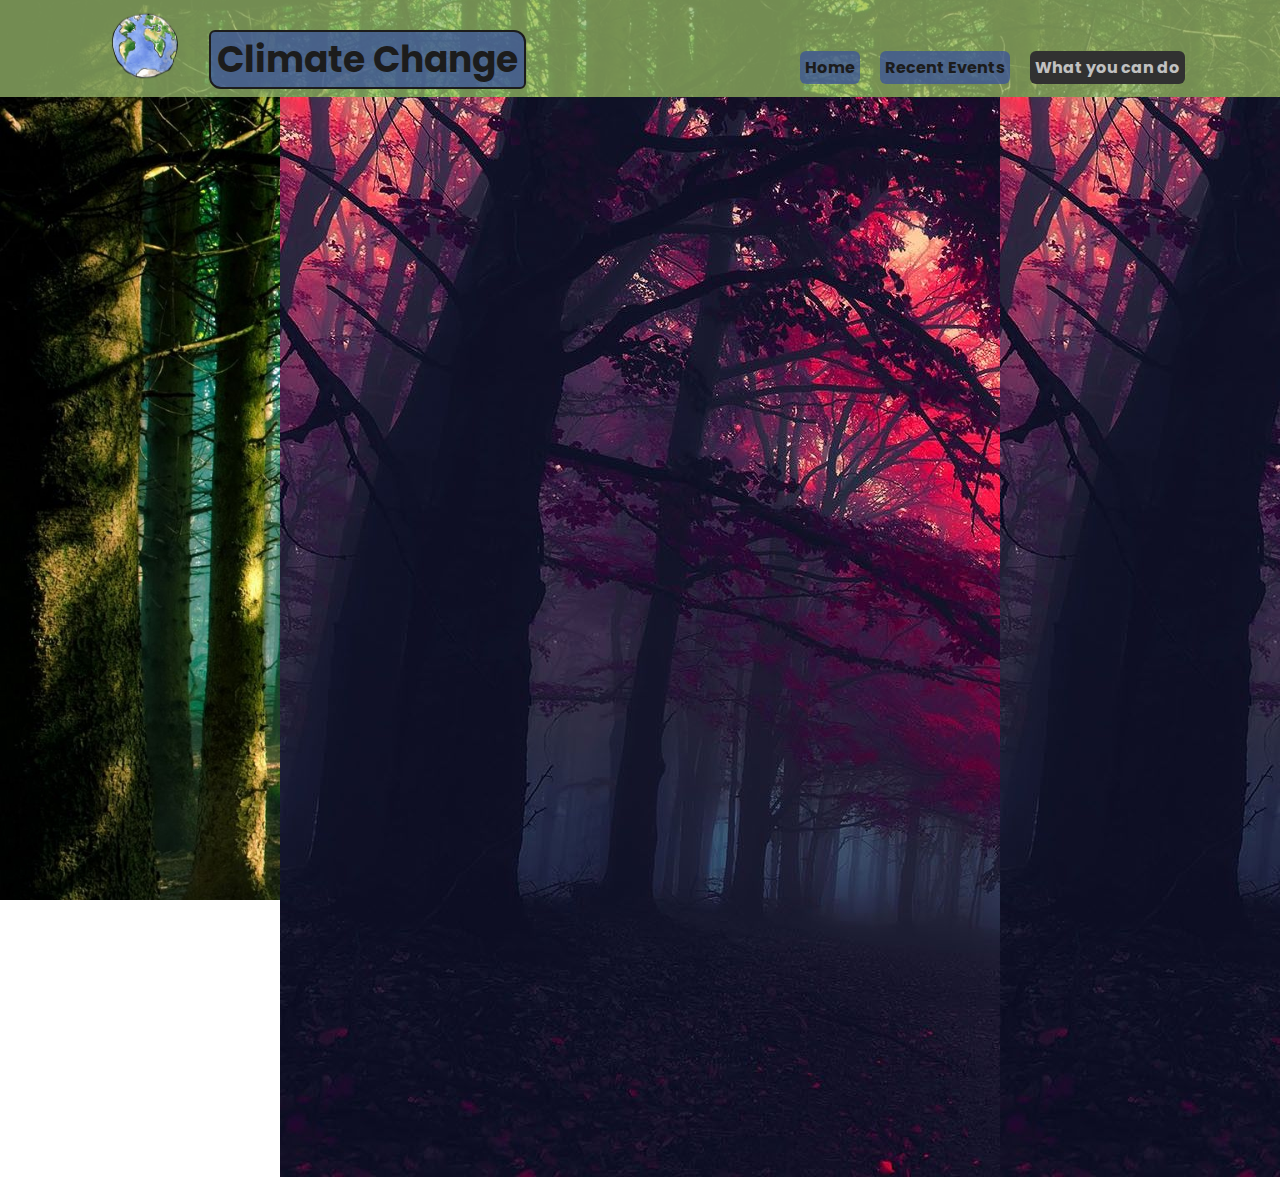
==== comingUp.html @ 788fd475 "Add files via upload" ====
<!DOCTYPE html>
<html lang="en">
<head>
    <meta charset="UTF-8">
    <meta name="viewport" content="width=device-width, initial-scale=1.0">
    <meta http-equiv="X-UA-Compatible" content="ie=edge">
    <link rel="stylesheet" type="text/css" href="style.css">
    <title>Welcome | Home</title>
    <link href="https://fonts.googleapis.com/css?family=Poppins&display=swap" rel="stylesheet">
</head>
<body>
    <nav #navv>
        <section class="holder">
            <section>
                <a href="index.html"><img src="img/earth.png"></a>
                <a href="index.html"><p>Climate Change</p></a>
            </section>
            <div class="clear"></div>

            <section class="bar">
                <ul>
                    <li><a href="index.html">Home</a></li>
                    <li><a href="newReleases.html">Recent Events</a></li>
                    <li><a class="current_page" href="comingUp.html">What you can do</a></li>
                    <!--<li><a class="darkmode" href="#"><img src="img/1.png"></a></li>-->
                </ul>
            </section>
            <div class="clear"></div>
        </section>
    </nav>

    <section class="slider">
        <ul class="slides">
            <li class="slide"><img src="img/tree.jpg"></li>
            <li class="slide"><img src="img/tree.jpg"></li>
            <li class="slide"><img src="img/tree.jpg"></li>
            <li class="slide"><img src="img/tree.jpg"></li>
            <li class="slide"><img src="img/tree.jpg"></li>
        </ul>
    </section>










    





<!--<form>
        <label >Name*:</label>

        <input name="name" placeholder="Username" required>

        <label >E-mail*:</label>

        <input type="email" placeholder="E-mail" required>

        <label>Feedback:</label>

        <textarea placeholder="Feedback"></textarea>

        <label class="indd">Receive Newsletter: </label>
        <input class="iddc" type="checkbox">

        <button type="submit">Submit</button>
    </form>-->
    <script
    src="https://code.jquery.com/jquery-3.4.1.min.js"
    integrity="sha256-CSXorXvZcTkaix6Yvo6HppcZGetbYMGWSFlBw8HfCJo="
    crossorigin="anonymous">
    </script>

    <script>window.jQuery || document.write('<script src="jquery-3.4.1.min.js"><\/script>');</script>

    <script src="practice.js"></script>


</body>
</html>
---- style.css ----
* {
    padding: 0 0;
    margin: 0 0;
    box-sizing: border-box;
    font-family: 'Poppins', sans-serif;

}

body {
    background-image: url("img/wwwwww.jpg");
    background-repeat: no-repeat;
    background-attachment: fixed;
    background-size: cover;
}

body > .bg_img {
    /*background-color: rgba(80, 52, 0, 0.5);*/
    height: 100%;
}

.clear {
    clear: both;
}

nav {
    padding:10px 0 0 10px;
    background-color: rgba(154, 187, 110, 0.75);
    width: 100%;
    display: block;
}

nav > .holder {
    margin: 0 auto;
    max-width: 1100px;
    min-width: 800px;
}

nav > .holder > section {
    float:left;
    display: flex;
}

nav > .holder > section > a > img {
    max-width: 100px;
}

nav > .holder > section > a {
    text-decoration: none;
    color: #1c1c1c;
    font-size: 36px;
    font-weight: bold;
}

nav > .holder > section > a > p{
    margin: 20px 0 0 14px;
    padding:0px 6px;
    border: solid 2px #1c1c1c;
    border-radius: 6px 12px 6px 12px;
    background-color:rgba(58, 82, 155, 0.753);
}

nav > .holder > .bar {
    float:right;
    margin-top: -90px;
}

nav > .holder > .bar > ul {
    display:flex;
    padding-top: 48px;
}

nav > .holder > .bar > ul > li {
    list-style: none;
    padding: 0px 10px 0 10px;
}

nav > .holder > .bar > ul > li > a {
    text-decoration: none;
    color:#1c1c1c;
    font-weight: bold;
    padding:5px;
    background-color: rgba(58, 82, 155, 0.747);
    border-radius: 6px;
}

nav > .holder > .bar > ul > li > a:hover {
    text-decoration: none;
    color:#c1c1c1;
    font-weight: bold;
    padding:5px;
    background-color: #1c1c1c;
    border-radius: 6px;
}

nav > .holder > .bar > ul > li > .current_page{
    text-decoration: none;
    color:#c1c1c1;
    font-weight: bold;
    padding:5px;
    background-color: #313131;
    border-radius: 6px;
}

.darkmode > img {
    max-width: 18px;
    margin-top:-6px;
}

.night_mode {
    background-color: rgb(68, 69, 82);
}

.bottomOfDaPage {
    background-color: rgba(84, 99, 114, 0.750);
    height: 100%;
    width: 1100px;
    margin: 0 auto;
}

.bottomOfDaPage > form {
    color:white;
    padding:20px;
    width: 240px;
    border: solid 2px #1c1c1c;
}

.bottomOfDaPage > form > input {
    padding:4px;
    display: block;
    border:solid 2px rgb(41, 41, 41);
    border-radius: 4px;
    width: 200px;
}

.inph {
    padding:4px;
    display: block;
    border:solid 2px rgb(108, 158, 204);
    border-radius: 4px;
}

textarea {
    resize: none;
    min-width: 200px;
    min-height: 100px;
    max-width: 200px;
    max-height: 100px;
    display: block;
    border:solid 2px rgb(41, 41, 41);
    border-radius: 4px;
    padding:4px;
}

.bottomOfDaPage > form > button {
    display: block;
    padding:2px;
    color: #1c1c1c;
    border:solid 1px rgb(41, 41, 41);
    border-radius: 3px;
    margin-top:10px;

}

.bottomOfDaPage > form > label {
    padding-top: 6px;
    display: block;
    font-size: 12px;
}

.bottomOfDaPage > form > .indd {
    display: inline;
}

.bottomOfDaPage > form > .iddc {
    display: inline;
    width: auto;
}

.disnon {
    display: none;
}

.bg_img > .displayer {
    margin: 0 auto;
    display: block;
    width: 1100px;
    height:50%;
    position: relative;
}

.bg_img > .displayer > img {
    width: 1100px;
    display: block;
}

.bg_img > .displayer > .overlay {
    position: absolute;
    bottom: 0;
    left: 0;
    right: 0;
    background-color: rgba(0, 139, 186, 0.75);
    overflow: hidden;
    width: 0;
    height: 100%;
    transition: .5s ease;
}

.bg_img > .displayer > .overlay > .text {
    white-space: nowrap; 
    color: white;
    font-size: 20px;
    position: absolute;
    overflow: hidden;
    max-width: 900px;
    top: 50%;
    left: 50%;
    transform: translate(-50%, -50%);
    -ms-transform: translate(-50%, -50%);
}

.bg_img > .displayer:hover > .overlay {
    width: 100%;
    overflow: auto;
    -ms-overflow-style: none;
}

.bg_img > .displayer:hover > .overlay::-webkit-scrollbar {
    display: none;
}

.hmm::-webkit-scrollbar {
    display: none;
    overflow: auto;
    -ms-overflow-style: none;
}

.bg_img > .displayer:hover > img{
    height: 100%;
}

.hold_text {
    width: 1100px;
    margin: 0 auto;
    font-size: 40px;
    text-align: center;
    background-color: rgb(128, 167, 170);
    
}

.hold_text > .attention_text {
    margin: 0 auto;
    font-size: 40px;
    text-align: center;
    padding: 60px 0;
    font-weight: bold;
    max-width:900px;
    color: rgb(255, 255, 255);
}

.spacious {
    text-align: center;
    width: 100%;
    background-color: #46739150;
    padding: 400px 0;
}

.spacious > p {
    margin: 0 auto;
    font-size: 36px;
    color: white;
    max-width: 1100px;
}

.bg_img > .displayer > .overlay > .text1 {
    color: white;
    font-size: 30px;
    padding: 20px 80px;
    line-height: 3;
}

.press:hover{
    cursor: pointer;
}

.press {
    background-color: rgba(0, 65, 186, 0.329);
    border-radius: 4px;
    width: 116px;
    padding:4px;
}

.press1 {
    font-size: 24px;
    background-color: rgba(17, 75, 0, 0.76);
    border-radius: 4px;
    width: 140px;
    margin: 0 auto;
}

.press1:hover{
    cursor: pointer;
}

.slider {
    margin: 0 auto;
    width: 720px;
    height:100px;
}

.slides {
    display: block;
    width: 6000px;
    height:400px;
    margin: 0;
    padding: 0;
}
.slider > .slides > .slide {
    float:left;
    list-style-type: none;
    width: 720px;
    height: 400px;
}
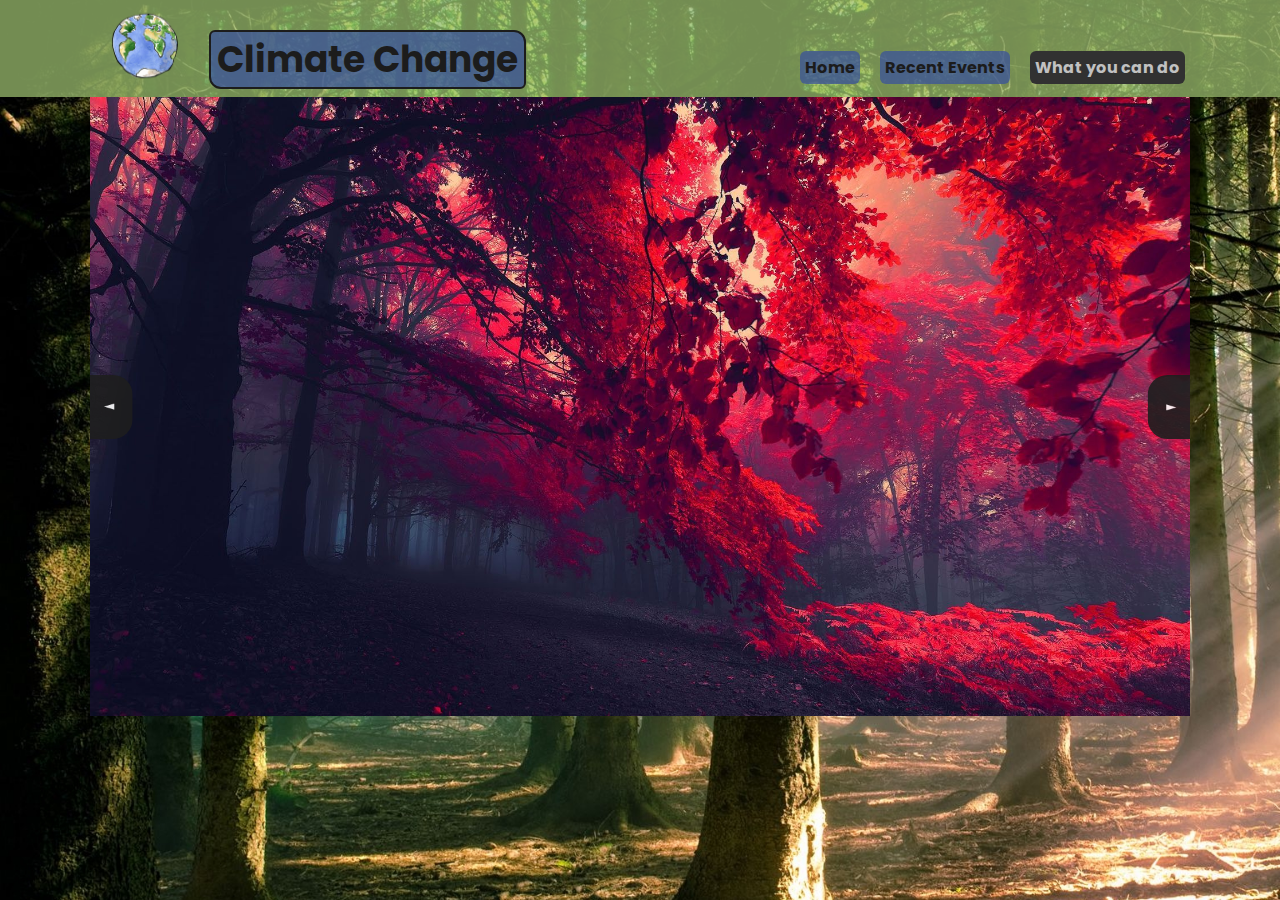
==== commit 8f057a75: "Add files via upload" ====
--- a/comingUp.html
+++ b/comingUp.html
@@ -30,12 +30,15 @@
     </nav>
 
     <section class="slider">
+        <img class="leftarr" src="img/arrowLeft.png">
+        <img class="rightarr" src="img/arrowRight.png">
         <ul class="slides">
             <li class="slide"><img src="img/tree.jpg"></li>
-            <li class="slide"><img src="img/tree.jpg"></li>
-            <li class="slide"><img src="img/tree.jpg"></li>
-            <li class="slide"><img src="img/tree.jpg"></li>
-            <li class="slide"><img src="img/tree.jpg"></li>
+            <li class="slide"><img src="img/forest.jpg"></li>
+            <li class="slide"><img src="img/treeCliff.jpg"></li>
+            <li class="slide"><img src="img/girlTree.jpg"></li>
+            <li class="slide"><img src="img/sky.jpg"></li>
+            <li class="slide"><img src="img/industrial.jpg"></li>
         </ul>
     </section>
 
--- a/style.css
+++ b/style.css
@@ -25,7 +25,7 @@
 nav {
     padding:10px 0 0 10px;
     background-color: rgba(154, 187, 110, 0.75);
-    width: 100%;
+    min-width: 100%;
     display: block;
 }
 
@@ -173,7 +173,7 @@
 
 .bottomOfDaPage > form > .iddc {
     display: inline;
-    width: auto;
+    max-width: 10px;
 }
 
 .disnon {
@@ -303,120 +303,144 @@
 
 .slider {
     margin: 0 auto;
-    width: 720px;
-    height:100px;
+    width: 1100px;
+    overflow: hidden;
+    position: relative;
 }
 
 .slides {
-    display: block;
+    list-style: none;
+    display: flex;
     width: 6000px;
-    height:400px;
     margin: 0;
     padding: 0;
-}
-.slider > .slides > .slide {
+    transition: .5s ease;
+}
+
+.slider > .slides > .slide > img {
+    margin: 0;
     float:left;
     list-style-type: none;
-    width: 720px;
-    height: 400px;
-}
-
-
-
-
-
-
-
-
-
-
-
-
-
-
-
-
-
-
-
-
-
-
-
-
-
-
-
-
-
-
-
-
-
-
-
-
-
-
-
-
-
-
-
-
-
-
-
-
-
-
-
-
-
-
-
-
-
-
-
-
-
-
-
-
-
-
-
-
-
-
-
-
-
-
-
-
-
-
-
-
-
-
-
-
-
-
-
-
-
-
-
-
-
-
-
-
-
-
-
-
+    max-width: 1100px;
+    min-width: 1100px;
+}
+
+.slider > .rightarr{
+    position: absolute;
+    top: 50%;
+    left: 1079px;
+    transform: translate(-50%, -50%);
+    max-height: 64px;
+    border-radius: 20px 0 0 20px;
+}
+
+.slider > .leftarr{
+    position: absolute;
+    top: 50%;
+    left: 21px;
+    transform: translate(-50%, -50%);
+    max-height: 64px;
+    border-radius: 0 20px 20px 0;
+}
+
+.slider > img{
+    opacity: 0.9;
+}
+
+.slider > img:hover{
+    cursor: pointer;
+}
+
+
+
+
+
+
+
+
+
+
+
+
+
+
+
+
+
+
+
+
+
+
+
+
+
+
+
+
+
+
+
+
+
+
+
+
+
+
+
+
+
+
+
+
+
+
+
+
+
+
+
+
+
+
+
+
+
+
+
+
+
+
+
+
+
+
+
+
+
+
+
+
+
+
+
+
+
+
+
+
+
+
+
+
+
+
+
+
+
+
+
+
+
+
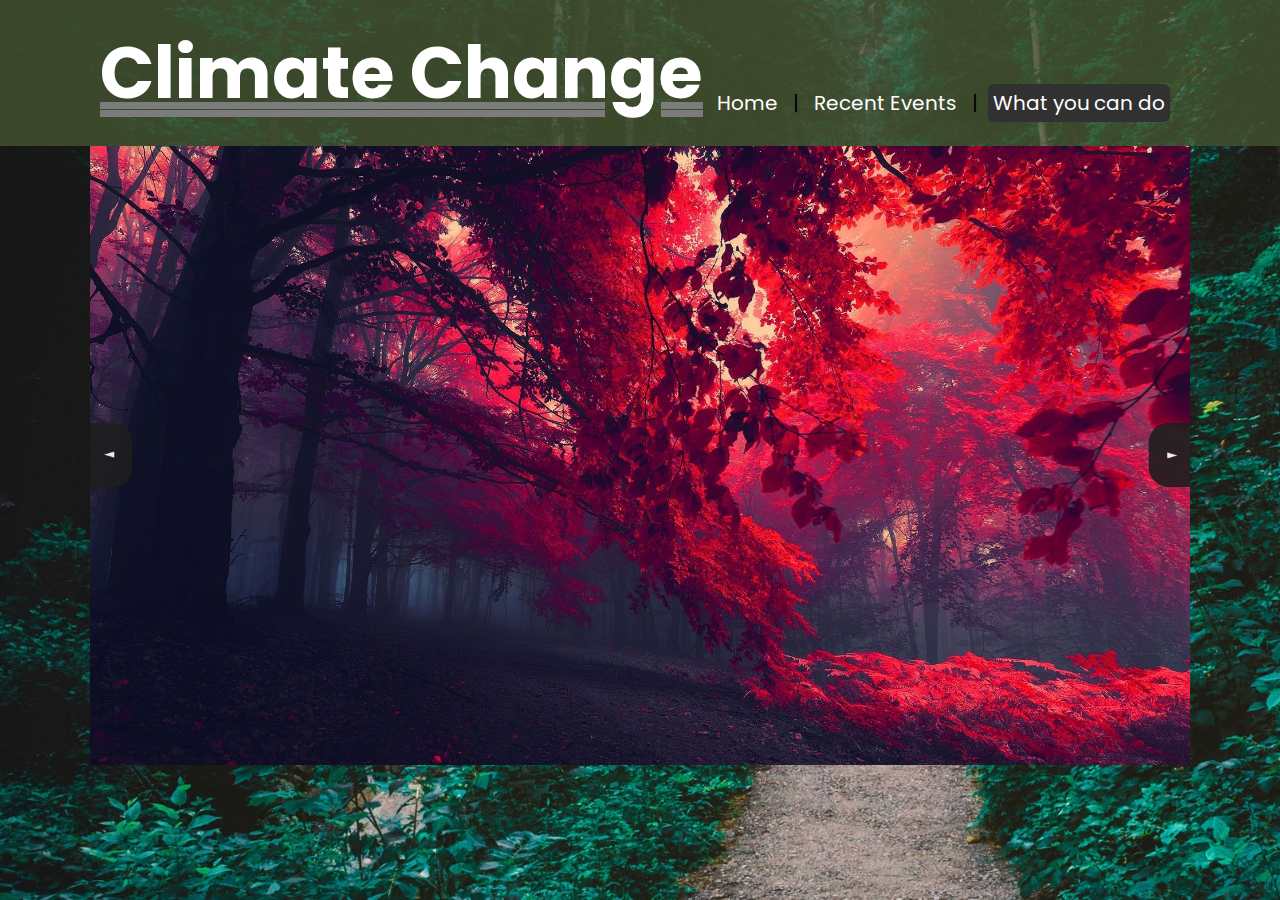
==== commit ba9fca7f: "Add files via upload" ====
--- a/comingUp.html
+++ b/comingUp.html
@@ -9,20 +9,18 @@
     <link href="https://fonts.googleapis.com/css?family=Poppins&display=swap" rel="stylesheet">
 </head>
 <body>
-    <nav #navv>
-        <section class="holder">
-            <section>
-                <a href="index.html"><img src="img/earth.png"></a>
-                <a href="index.html"><p>Climate Change</p></a>
+    <nav>
+        <section class="middle">
+            <section class="left">
+                <a href = "index.html"><h1>Climate Change</h1></a>
             </section>
             <div class="clear"></div>
-
-            <section class="bar">
+            
+            <section class="right">
                 <ul>
-                    <li><a href="index.html">Home</a></li>
-                    <li><a href="newReleases.html">Recent Events</a></li>
+                    <li><a href="index.html">Home</a></li>|
+                    <li><a href="newReleases.html">Recent Events</a></li>|
                     <li><a class="current_page" href="comingUp.html">What you can do</a></li>
-                    <!--<li><a class="darkmode" href="#"><img src="img/1.png"></a></li>-->
                 </ul>
             </section>
             <div class="clear"></div>
--- a/style.css
+++ b/style.css
@@ -7,7 +7,7 @@
 }
 
 body {
-    background-image: url("img/wwwwww.jpg");
+    background-image: url("img/foresst.jpg");
     background-repeat: no-repeat;
     background-attachment: fixed;
     background-size: cover;
@@ -23,82 +23,78 @@
 }
 
 nav {
-    padding:10px 0 0 10px;
-    background-color: rgba(154, 187, 110, 0.75);
-    min-width: 100%;
-    display: block;
-}
-
-nav > .holder {
-    margin: 0 auto;
+    background-color: #475732bf;
+    padding: 5px 100px;
+    min-width: 1100px;
+    align-items: center;
+}
+
+.middle {
     max-width: 1100px;
-    min-width: 800px;
-}
-
-nav > .holder > section {
+    margin: auto;
+}
+
+nav > .middle > .left {
+    display: flex;
+}
+
+nav > .middle > .left > a > img {
+    max-width: 100px;
     float:left;
-    display: flex;
-}
-
-nav > .holder > section > a > img {
-    max-width: 100px;
-}
-
-nav > .holder > section > a {
+}
+
+nav > .middle > .left > a {
+    text-decoration-style: double;
+    text-decoration-color: #7c7c7c;
+    color: white;
+    font-size: 36px; 
+}
+
+nav > .middle > .left > a > h1{
+    margin-bottom: 14px;
+    padding-top: 14px;
+}
+
+nav > .middle > .right {
+    float:right;
+    margin-top: -58px;
+    padding: 5px 0px 4.8px 0px;
+}
+
+nav > .middle > .right > ul {
+    display:flex;
+    font-size:20px;
+}
+
+nav > .middle > .right > ul > li{
+    display:inline;
+	padding:0 10px 0 10px;
+	font-size:20px;
+    
+}
+
+nav > .middle > .right > ul > li > a{
     text-decoration: none;
-    color: #1c1c1c;
-    font-size: 36px;
-    font-weight: bold;
-}
-
-nav > .holder > section > a > p{
-    margin: 20px 0 0 14px;
-    padding:0px 6px;
-    border: solid 2px #1c1c1c;
-    border-radius: 6px 12px 6px 12px;
-    background-color:rgba(58, 82, 155, 0.753);
-}
-
-nav > .holder > .bar {
-    float:right;
-    margin-top: -90px;
-}
-
-nav > .holder > .bar > ul {
-    display:flex;
-    padding-top: 48px;
-}
-
-nav > .holder > .bar > ul > li {
-    list-style: none;
-    padding: 0px 10px 0 10px;
-}
-
-nav > .holder > .bar > ul > li > a {
+    color: white;
+    padding: 5px;
+}
+
+nav > .middle > .right > ul > li > a:hover{
     text-decoration: none;
-    color:#1c1c1c;
-    font-weight: bold;
-    padding:5px;
-    background-color: rgba(58, 82, 155, 0.747);
+    color: white;
+    background-color: #1c1c1c;
+    padding: 5px;
     border-radius: 6px;
 }
 
-nav > .holder > .bar > ul > li > a:hover {
+nav > .middle > .right > ul > li > .current_page{
     text-decoration: none;
-    color:#c1c1c1;
-    font-weight: bold;
-    padding:5px;
-    background-color: #1c1c1c;
-    border-radius: 6px;
-}
-
-nav > .holder > .bar > ul > li > .current_page{
-    text-decoration: none;
-    color:#c1c1c1;
+    color: white;
     font-weight: bold;
     padding:5px;
     background-color: #313131;
     border-radius: 6px;
+    font-weight: 400;
 }
 
 .darkmode > img {
@@ -243,7 +239,7 @@
     margin: 0 auto;
     font-size: 40px;
     text-align: center;
-    background-color: rgb(128, 167, 170);
+    background-color: rgba(74, 97, 81, 0.945);
     
 }
 
@@ -328,7 +324,7 @@
 .slider > .rightarr{
     position: absolute;
     top: 50%;
-    left: 1079px;
+    left: 1080px;
     transform: translate(-50%, -50%);
     max-height: 64px;
     border-radius: 20px 0 0 20px;
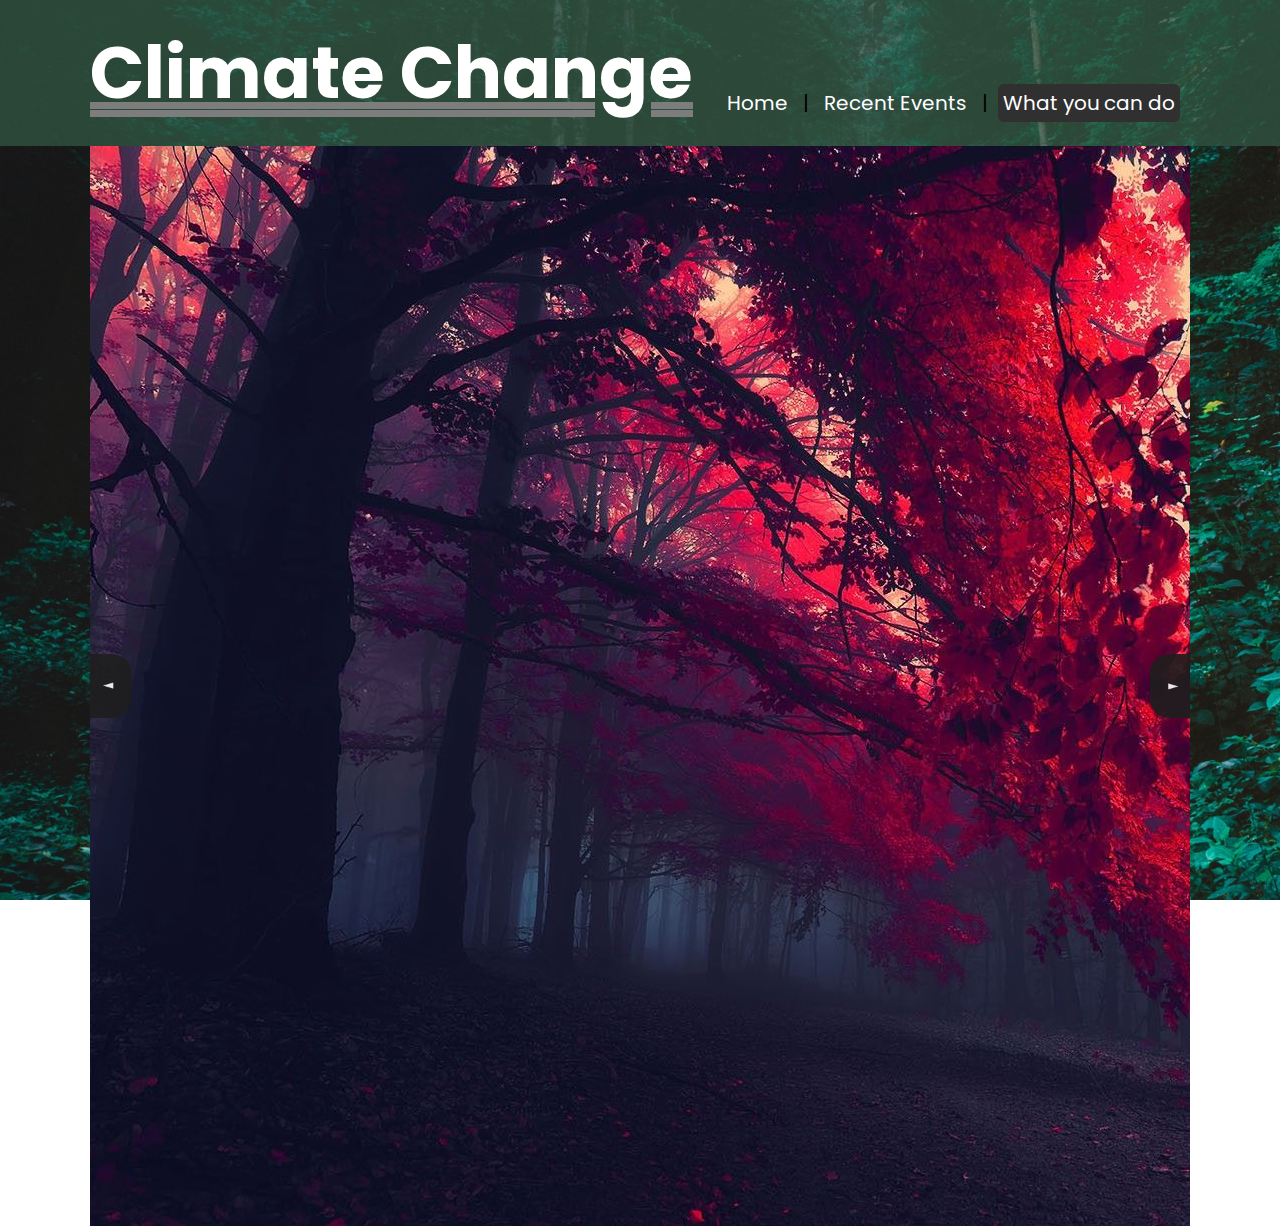
==== commit 9c0782ca: "Add files via upload" ====
--- a/comingUp.html
+++ b/comingUp.html
@@ -9,6 +9,7 @@
     <link href="https://fonts.googleapis.com/css?family=Poppins&display=swap" rel="stylesheet">
 </head>
 <body>
+    <div class="nib"></div>
     <nav>
         <section class="middle">
             <section class="left">
@@ -17,9 +18,17 @@
             <div class="clear"></div>
             
             <section class="right">
-                <ul>
-                    <li><a href="index.html">Home</a></li>|
-                    <li><a href="newReleases.html">Recent Events</a></li>|
+                <div class="threeX" style="display: none;">
+                    <p>&#10006;</p>
+                </div>
+                <div class="threeLines">
+                    <p>-</p>
+                    <p>-</p>
+                    <p>-</p>
+                </div>
+                <ul class="hmhm">
+                    <li><a href="index.html">Home</a></li><p>|</p>
+                    <li><a href="newReleases.html">Recent Events</a></li><p>|</p>
                     <li><a class="current_page" href="comingUp.html">What you can do</a></li>
                 </ul>
             </section>
--- a/style.css
+++ b/style.css
@@ -6,6 +6,14 @@
 
 }
 
+.screenWidth {
+    max-width: 1100px;
+}
+
+.textWidth {
+    max-width: calc(1100px - 22.22%);
+}
+
 body {
     background-image: url("img/foresst.jpg");
     background-repeat: no-repeat;
@@ -23,15 +31,16 @@
 }
 
 nav {
-    background-color: #475732bf;
-    padding: 5px 100px;
-    min-width: 1100px;
+    background-color: rgba(50, 87, 67, 0.749);
+    padding: 5px 0;
+    width: 100vw;
+    max-width:100%;
     align-items: center;
 }
 
 .middle {
-    max-width: 1100px;
     margin: auto;
+    width: 1100px;
 }
 
 nav > .middle > .left {
@@ -39,13 +48,13 @@
 }
 
 nav > .middle > .left > a > img {
-    max-width: 100px;
+    width: 100px;
     float:left;
 }
 
 nav > .middle > .left > a {
     text-decoration-style: double;
-    text-decoration-color: #7c7c7c;
+    text-decoration-color: hsl(0, 0%, 49%);
     color: white;
     font-size: 36px; 
 }
@@ -92,7 +101,7 @@
     color: white;
     font-weight: bold;
     padding:5px;
-    background-color: #313131;
+    background-color: hsl(0, 0%, 19%);
     border-radius: 6px;
     font-weight: 400;
 }
@@ -109,7 +118,8 @@
 .bottomOfDaPage {
     background-color: rgba(84, 99, 114, 0.750);
     height: 100%;
-    width: 1100px;
+    width: 100vw;
+    max-width:100%;
     margin: 0 auto;
 }
 
@@ -179,7 +189,6 @@
 .bg_img > .displayer {
     margin: 0 auto;
     display: block;
-    width: 1100px;
     height:50%;
     position: relative;
 }
@@ -194,7 +203,8 @@
     bottom: 0;
     left: 0;
     right: 0;
-    background-color: rgba(0, 139, 186, 0.75);
+    background: rgb(0,139,186);
+    background: linear-gradient(90deg, rgba(0,139,186,0.75) 0%, rgba(0,139,186,0.5) 75%, rgba(0,139,186,0.25) 100%);
     overflow: hidden;
     width: 0;
     height: 100%;
@@ -202,16 +212,22 @@
 }
 
 .bg_img > .displayer > .overlay > .text {
-    white-space: nowrap; 
-    color: white;
-    font-size: 20px;
+    white-space: nowrap;
+    color: white;
+    font-size: 22px;
     position: absolute;
-    overflow: hidden;
-    max-width: 900px;
+    text-align: left;
     top: 50%;
-    left: 50%;
+    left: 45%;
     transform: translate(-50%, -50%);
     -ms-transform: translate(-50%, -50%);
+}
+
+.bg_img > .displayer > .overlay > .text1 {
+    color: white;
+    font-size: 33px;
+    padding: 20px 80px;
+    line-height: 3;
 }
 
 .bg_img > .displayer:hover > .overlay {
@@ -228,26 +244,32 @@
     display: none;
     overflow: auto;
     -ms-overflow-style: none;
-}
+    scrollbar-width: 0;
+}
+
+:-moz-any(#content,#appcontent) browser{
+    margin-right:-14px!important;
+    overflow-y:scroll;
+    margin-bottom:-14px!important;
+    overflow-x:scroll;
+   }
 
 .bg_img > .displayer:hover > img{
     height: 100%;
 }
 
 .hold_text {
-    width: 1100px;
     margin: 0 auto;
     font-size: 40px;
     text-align: center;
     background-color: rgba(74, 97, 81, 0.945);
-    
 }
 
 .hold_text > .attention_text {
     margin: 0 auto;
-    font-size: 40px;
+    font-size: 44px;
     text-align: center;
-    padding: 60px 0;
+    padding: 30px 0;
     font-weight: bold;
     max-width:900px;
     color: rgb(255, 255, 255);
@@ -267,13 +289,6 @@
     max-width: 1100px;
 }
 
-.bg_img > .displayer > .overlay > .text1 {
-    color: white;
-    font-size: 30px;
-    padding: 20px 80px;
-    line-height: 3;
-}
-
 .press:hover{
     cursor: pointer;
 }
@@ -281,7 +296,7 @@
 .press {
     background-color: rgba(0, 65, 186, 0.329);
     border-radius: 4px;
-    width: 116px;
+    width: 124px;
     padding:4px;
 }
 
@@ -299,7 +314,7 @@
 
 .slider {
     margin: 0 auto;
-    width: 1100px;
+    max-width: 1100px;
     overflow: hidden;
     position: relative;
 }
@@ -317,14 +332,14 @@
     margin: 0;
     float:left;
     list-style-type: none;
-    max-width: 1100px;
-    min-width: 1100px;
-}
+}
+
+
 
 .slider > .rightarr{
     position: absolute;
     top: 50%;
-    left: 1080px;
+    right: -24px;
     transform: translate(-50%, -50%);
     max-height: 64px;
     border-radius: 20px 0 0 20px;
@@ -333,12 +348,27 @@
 .slider > .leftarr{
     position: absolute;
     top: 50%;
-    left: 21px;
+    left: 20px;
     transform: translate(-50%, -50%);
     max-height: 64px;
     border-radius: 0 20px 20px 0;
 }
 
+.slider > .rightHalf{
+    width: 50%;
+    height: 100%;
+    position: absolute;
+    right: 0;
+    cursor: pointer;
+}
+
+.slider > .leftHalf{
+    width: 50%;
+    height: 100%;
+    position: absolute;
+    cursor: pointer;
+}
+
 .slider > img{
     opacity: 0.9;
 }
@@ -347,96 +377,306 @@
     cursor: pointer;
 }
 
-
-
-
-
-
-
-
-
-
-
-
-
-
-
-
-
-
-
-
-
-
-
-
-
-
-
-
-
-
-
-
-
-
-
-
-
-
-
-
-
-
-
-
-
-
-
-
-
-
-
-
-
-
-
-
-
-
-
-
-
-
-
-
-
-
-
-
-
-
-
-
-
-
-
-
-
-
-
-
-
-
-
-
-
-
-
-
-
-
-
-
-
-
+.nib {
+    display:none;
+}
+
+.threeLines {
+    color: white;
+    font-size: 60px;
+    line-height: 8px;
+    display: none;
+}
+
+.scrollNo{
+    overflow: hidden;
+}
+
+@media screen and (max-width: 1120px) {
+    .bg_img > .displayer > .overlay > .text {
+        white-space: nowrap;
+        color: white;
+        position: absolute;
+        top: 50%;
+        left: 45%;
+        transform: translate(-50%, -50%);
+        -ms-transform: translate(-50%, -50%);
+    }
+
+    .screenWidth {
+        max-width: 100vw;
+    }
+
+    .textWidth {
+        max-width: calc(100vw - 22.22%);
+    }
+
+    .nib {
+        display:block;
+    }
+    
+    nav {
+        background-color: hsla(86, 27%, 27%, 0.749);
+        padding: 5px 100px;
+        width: 100vw;
+        max-width:100%;
+        align-items: center;
+    }
+    
+    .middle {
+        margin: auto;
+        width: fit-content;
+        padding-bottom: 4px;
+    }
+    
+    nav > .middle > .left {
+        display: block;
+    }
+    
+    nav > .middle > .left > a {
+        text-decoration-style: double;
+        text-decoration-color: #7c7c7c;
+        color: white;
+        font-size: 36px; 
+    }
+    
+    nav > .middle > .left > a > h1{
+        margin-bottom: 14px;
+        padding-top: 14px;
+        text-align: center;
+    }
+    
+    nav > .middle > .right {
+        margin-top: 0;
+        padding: 5px 0px 4.8px 0px;
+    }
+}
+
+
+@media screen and (max-width: 684px) {
+
+    nav {
+        background-color: #475732bf;
+        padding: 5px 0px;
+        width: 100vw;
+        max-width:100%;
+    }
+
+    nav > .middle > .left > a > h1{
+        padding: 20px 100px 0 20px;
+        font-size: 36px;
+    }
+    
+    .bg_img > .displayer > .overlay > .text {
+        white-space: nowrap;
+        color: white;
+        position: absolute;
+        top: 50%;
+        left: 45%;
+        transform: translate(-50%, -50%);
+        -ms-transform: translate(-50%, -50%);
+    }
+
+    .middle {
+        margin: auto;
+        width: 100%;
+        text-align: center;
+    }
+
+    nav > .middle > .right > ul {
+        display: none;
+        font-size:20px;
+        float:left;
+        text-align: center;
+    }
+
+    .menuUL {
+        position: absolute;
+        z-index:1000;
+        bottom: 0;
+        left: 0;
+        right: 0;
+        top: 111px;
+        background-color: hsla(86, 27%, 27%, 0.90);
+        overflow: hidden;
+        width: 100%;
+        height: 100%;
+        transition: .5s ease;
+        line-height: 30vh;
+    }
+
+    nav > .middle > .right > ul > p {
+        display:none;
+    }
+
+    nav > .middle > .right > ul > li{
+        display: block;
+        padding:0 2px 0 2px;
+        font-size:20px;
+    }
+    nav > .middle > .left > a {
+        text-decoration-style: double;
+        text-decoration-color: #7c7c7c;
+        color: white;
+        font-size: 28px; 
+    }
+
+    .threeX {
+        margin-top: -51px;
+        color: white;
+        font-size: 60px;
+        line-height: 16px;
+        display: block;
+        cursor: pointer;
+        margin-right: 34px;
+        padding-top: 4px;
+    }
+
+    .threeLines {
+        margin-top: -61px;
+        color: white;
+        font-size: 120px;
+        line-height: 16px;
+        display: block;
+        cursor: pointer;
+        padding-right: 20px;
+    }
+
+    
+}
+
+@media screen and (max-width: 416px) {
+
+    .threeLines {
+        margin-top: -92px;
+        color: white;
+        font-size: 120px;
+        line-height: 16px;
+        display: block;
+        cursor: pointer;
+        padding-right: 20px;
+    }
+
+    .menuUL {
+        position: absolute;
+        z-index:1000;
+        bottom: 0;
+        left: 0;
+        right: 0;
+        top: 164px;
+        background-color: hsla(86, 27%, 27%, 0.90);
+        overflow: hidden;
+        width: 100%;
+        height: 100%;
+        transition: .5s ease;
+        line-height: 24vh;
+    }
+
+    .threeX {
+        margin-top: -76px;
+        color: white;
+        font-size: 60px;
+        line-height: 16px;
+        display: block;
+        cursor: pointer;
+    }
+}
+
+@media screen and (max-width: 432px) {
+
+    .threeLines {
+        margin-top: -92px;
+        color: white;
+        font-size: 120px;
+        line-height: 16px;
+        display: block;
+        cursor: pointer;
+        padding-right: 20px;
+    }
+
+}
+
+
+
+
+
+
+
+
+
+
+
+
+
+
+
+
+
+
+
+
+
+
+
+
+
+
+
+
+
+
+
+
+
+
+
+
+
+
+
+
+
+
+
+
+
+
+
+
+
+
+
+
+
+
+
+
+
+
+
+
+
+
+
+
+
+
+
+
+
+
+
+
+
+
+
+
+
+
+
+
+
+
+
+
+
